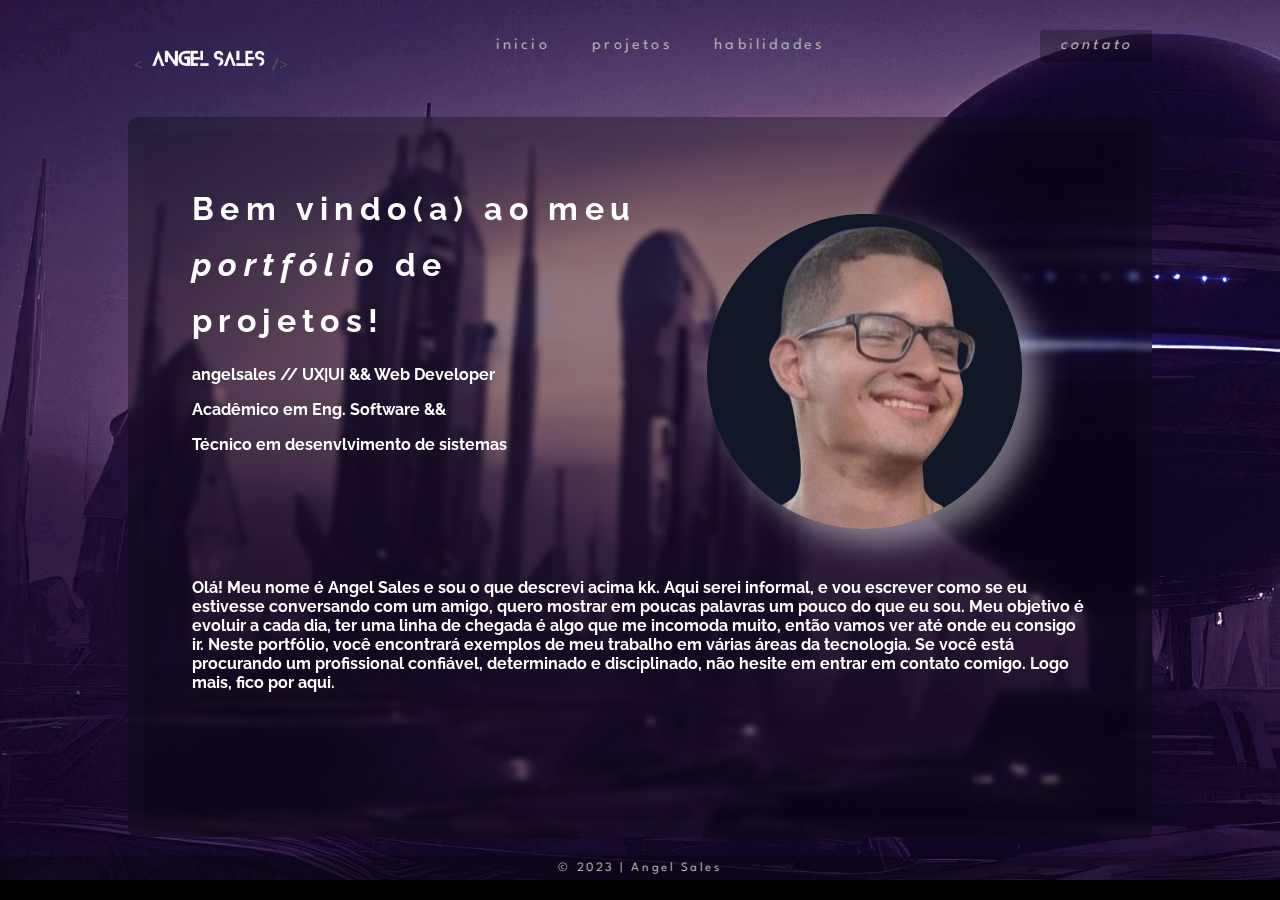
==== index.html @ 44a573d5 "<STYLE>[Home]: Responsabilidade do carregamento do background-image para o js v1.1.0" ====
<!DOCTYPE html>
<html lang="pt-br">
<head>
    <meta charset="UTF-8">
    <link rel="stylesheet" type="text.css" href="style/reset.css">
    <link rel="stylesheet" href="style/index.css">
    <link href='https://fonts.googleapis.com/css?family=League Spartan' rel='stylesheet'>
    <link href='https://fonts.googleapis.com/css?family=Raleway' rel='stylesheet'>
    <title>Angel Sales - Portfólio</title>
    <script type="text/javascript" src="js/background.js"></script>
</head>
<body>
    <div id="corpo">
        <header class="header-main">
            <div class="logo">
                <a href="https://www.linkedin.com/in/angelsales/"><img src="assets/logo.png"></a>
            </div>
            <nav class="nav-bar">
                <ul class="nav-bar-itens">
                    <li class="itens">
                        <a href="">inicio</a>
                    </li>
                    <li class="itens">
                        <a href="">projetos</a>
                    </li>
                    <li class="itens">
                        <a href="">habilidades</a>
                    </li>
                </ul>
            </nav>
            <address class="redes">
                <p><a href="" class="contato">contato</a></p>
            </address>
        </header>
        <main class="main-content">
            <section class="main-apresentacao">
                <h1>Bem vindo(a) ao meu <em>portfólio</em> de projetos!</h1>
                <p>angelsales // UX|UI && Web Developer </p>
                <p>Acadêmico em Eng. Software && </p>
                <p>Técnico em desenvlvimento de sistemas</p>
            </section>
            <div class="main-perfil">
                <img src="/assets/perfilAzulEscuro.png" alt="Foto de perfil de Angel Sales"/>
            </div>
            <section class="main-descricao">
                <p>Olá! Meu nome é Angel Sales e sou o que descrevi acima kk. 
                    Aqui serei  informal, e vou escrever como se eu estivesse conversando com um amigo, quero mostrar em poucas palavras um pouco do que eu sou. Meu objetivo é evoluir a cada dia, ter uma linha de chegada é algo que me incomoda muito, então vamos ver até onde eu consigo ir. Neste portfólio, você encontrará exemplos de meu trabalho em várias áreas da tecnologia. Se você está procurando um profissional confiável, determinado e disciplinado, não hesite em entrar em contato comigo. Logo mais, fico por aqui.</p>
            </section>
            </main>
        <footer class="footer-main">
            <p>&copy; 2023 | Angel Sales</p>
        </footer>
    </div>
</body>

</html>
---- style/index.css ----
body{
    background: black;
    font-family: 'League Spartan', sans-serif;
    font-style: normal;
    margin: 0%;
}

.header-main{
    height: 13vh;
    width: 80%;
    display: flex;
    align-items: center;
    justify-content: center;  
    margin: auto; 
}

.header-main a{
    color: #ACACAC;
    text-decoration: none;
    font-weight: 400;
    font-size: 1em;
    line-height: 2em;
    letter-spacing: 0.2em;
}

.header-main a:hover{
    color: #bebdbd;
}

.logo{
    width: 29vw;
    height: 10vh;
    align-items: center;
    display: flex;
}

.logo img{
    display: flex;
    width: 13vw;
}

.nav-bar{
    height: 10vh;
}

.nav-bar-itens{
    display: flex;
    list-style: none;
    width:29vw;
    justify-content: space-around;
}

.redes{
    display: flex;
    width:29vw;
    height: 10vh;
    justify-content: flex-end;
}

.contato{
    background-color: rgba(0, 0, 0, 0.28);
    border-radius: 0.2em;
    display: flex;
    width: 7em;
    height: 2em;
    justify-content: center;
    align-items: center;
}

.main-content{
    width: 80%;
    height: 80vh;
    margin: auto;
    box-sizing: border-box;
    padding: 3em;
    background: rgba(0, 0, 0, 0.34);
    border: 1em solid rgba(255, 255, 255, 0.01);
    backdrop-filter: blur(0.2em);
    border-radius: 0.6em;
    display: flex;
    flex-wrap: wrap;
    color: white;
    margin-bottom: 1.2em;
    font-family: 'Raleway';
    font-style: normal;
    font-weight: 700;
}

.main-perfil, .main-apresentacao{
    width: 50%;
    padding: 0;
}

.main-apresentacao h1{
    margin: 0;
    font-size: 2em;
    line-height: 56px;
    letter-spacing: 0.2em;
}

.main-perfil{
    display: flex;
    justify-content: center;
    align-items: center;
}

.main-perfil img{
    height: 35vh;   
    background: url(perfilAzulEscuro);
    filter: drop-shadow(17px 15px 14px rgba(255, 255, 255, 0.42));
}

.main-descricao{
    width: 100%;
 }

.footer-main{
    width: 100%;
    height: 1.5em;
    background: rgba(0, 0, 0, 0.20);
    display: flex;
    justify-content: center;
    align-items: center;
}

.footer-main p{
    font-family: 'League Spartan';
    font-style: normal;
    font-weight: 400;
    font-size: 0.8em;
    line-height: 13px;
    letter-spacing: 0.2em;
    color: #ACACAC;
}
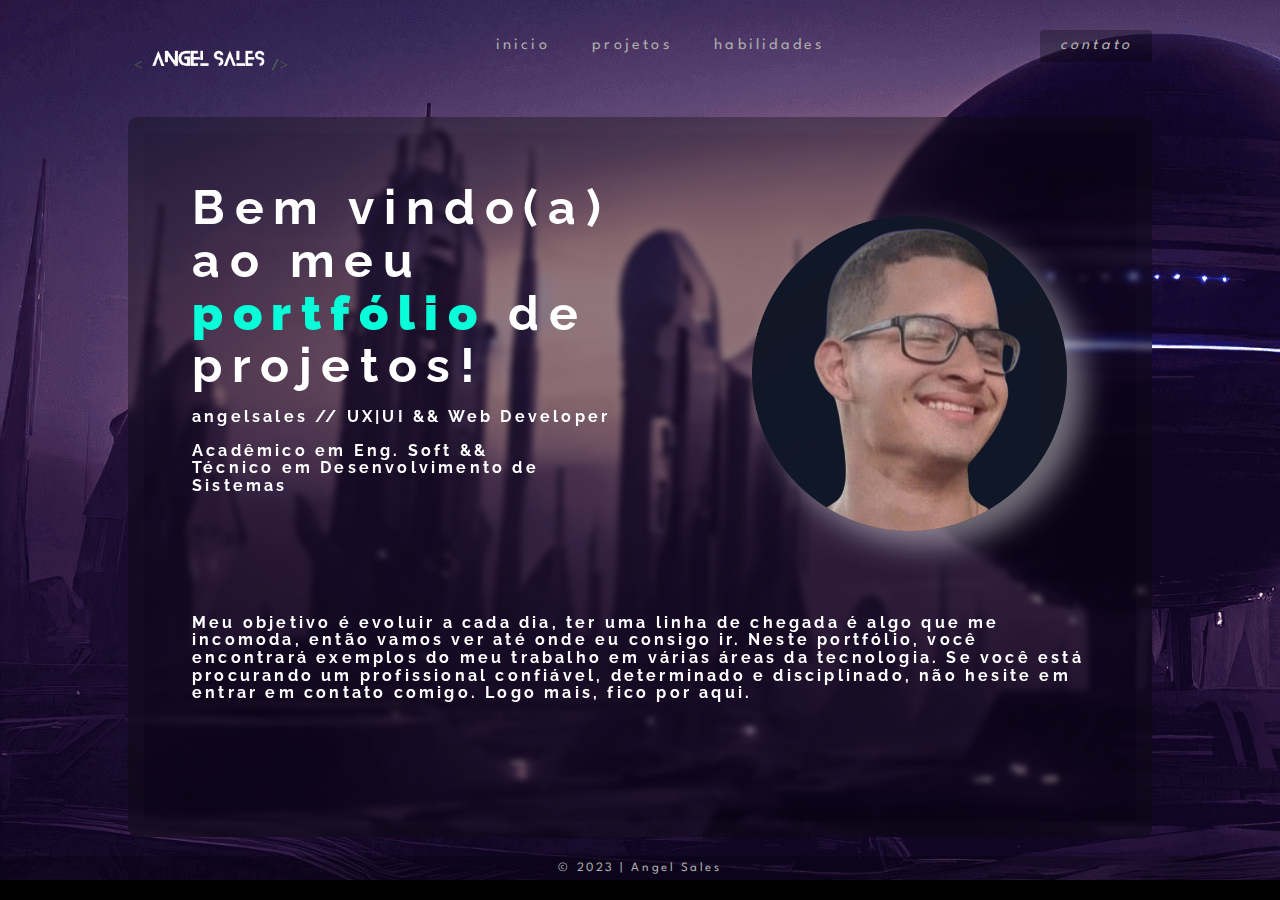
==== commit b5ba6f83: "<STYLE>[Home]: Ajustes finais" ====
--- a/index.html
+++ b/index.html
@@ -34,17 +34,16 @@
         </header>
         <main class="main-content">
             <section class="main-apresentacao">
-                <h1>Bem vindo(a) ao meu <em>portfólio</em> de projetos!</h1>
+                <h1>Bem vindo(a) <br> ao meu <strong>portfólio</strong> de projetos!</h1>
                 <p>angelsales // UX|UI && Web Developer </p>
-                <p>Acadêmico em Eng. Software && </p>
-                <p>Técnico em desenvlvimento de sistemas</p>
+                <p>Acadêmico em Eng. Soft && <br>
+                    Técnico em Desenvolvimento de Sistemas</p>
             </section>
             <div class="main-perfil">
                 <img src="/assets/perfilAzulEscuro.png" alt="Foto de perfil de Angel Sales"/>
             </div>
             <section class="main-descricao">
-                <p>Olá! Meu nome é Angel Sales e sou o que descrevi acima kk. 
-                    Aqui serei  informal, e vou escrever como se eu estivesse conversando com um amigo, quero mostrar em poucas palavras um pouco do que eu sou. Meu objetivo é evoluir a cada dia, ter uma linha de chegada é algo que me incomoda muito, então vamos ver até onde eu consigo ir. Neste portfólio, você encontrará exemplos de meu trabalho em várias áreas da tecnologia. Se você está procurando um profissional confiável, determinado e disciplinado, não hesite em entrar em contato comigo. Logo mais, fico por aqui.</p>
+                <p>Meu objetivo é evoluir a cada dia, ter uma linha de chegada é algo que me incomoda, então vamos ver até onde eu consigo ir. Neste portfólio, você encontrará exemplos do meu trabalho em várias áreas da tecnologia. Se você está procurando um profissional confiável, determinado e disciplinado, não hesite em entrar em contato comigo. Logo mais, fico por aqui.</p>
             </section>
             </main>
         <footer class="footer-main">
--- a/style/index.css
+++ b/style/index.css
@@ -84,6 +84,9 @@
     font-family: 'Raleway';
     font-style: normal;
     font-weight: 700;
+    line-height: 1.1em;
+    letter-spacing: 0.2em;
+    font-weight: 700;
 }
 
 .main-perfil, .main-apresentacao{
@@ -93,14 +96,18 @@
 
 .main-apresentacao h1{
     margin: 0;
-    font-size: 2em;
-    line-height: 56px;
+    font-size: 3em;
+    line-height: 1.1em;
     letter-spacing: 0.2em;
+}
+
+.main-apresentacao strong{
+    color: #08FED8;
 }
 
 .main-perfil{
     display: flex;
-    justify-content: center;
+    justify-content: space-around;
     align-items: center;
 }
 
@@ -108,9 +115,11 @@
     height: 35vh;   
     background: url(perfilAzulEscuro);
     filter: drop-shadow(17px 15px 14px rgba(255, 255, 255, 0.42));
+    margin-left: 10vh;
 }
 
 .main-descricao{
+    margin-top: 2em;
     width: 100%;
  }
 
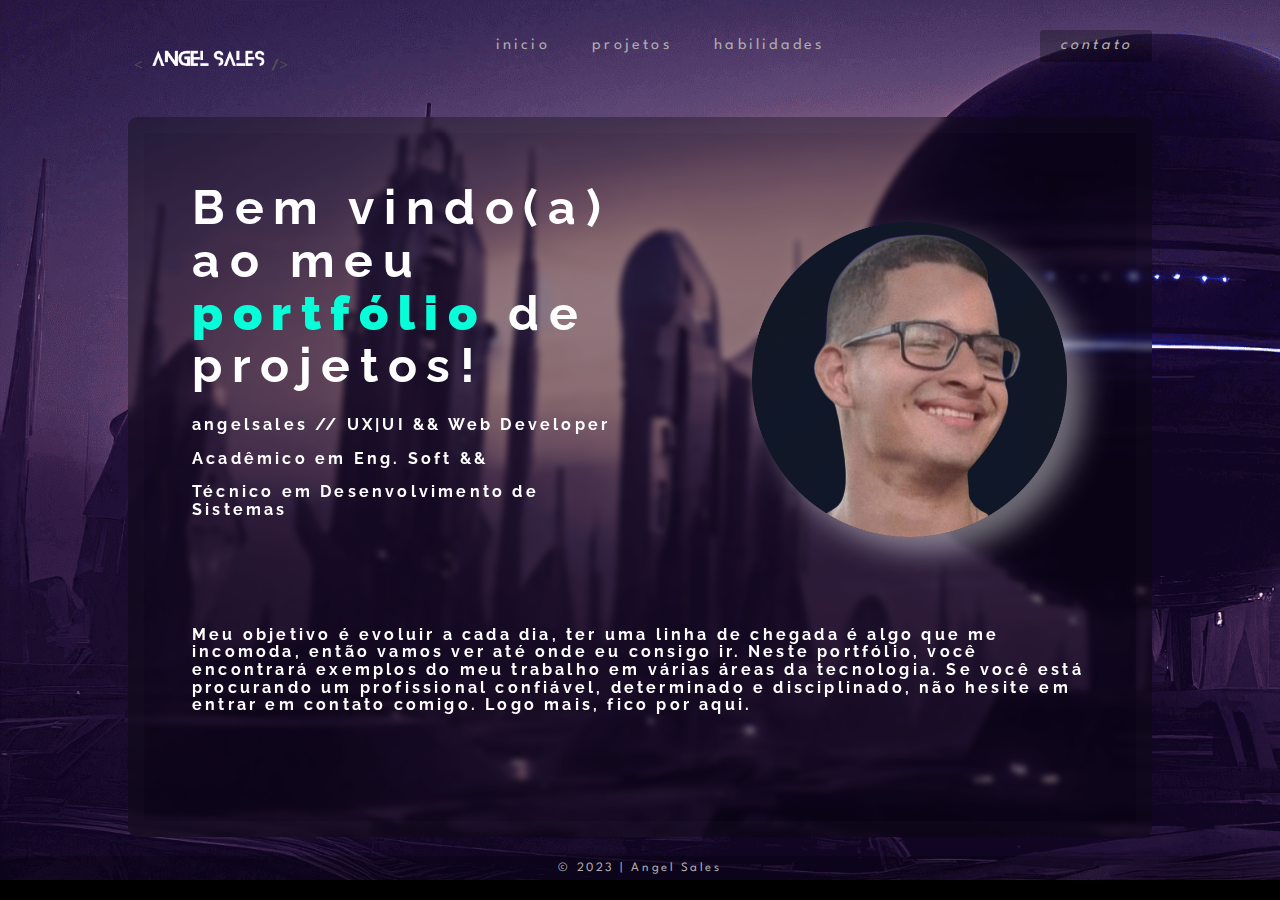
==== commit 0176709b: "<STYLE>[Home]: Ajustes finais" ====
--- a/index.html
+++ b/index.html
@@ -36,8 +36,8 @@
             <section class="main-apresentacao">
                 <h1>Bem vindo(a) <br> ao meu <strong>portfólio</strong> de projetos!</h1>
                 <p>angelsales // UX|UI && Web Developer </p>
-                <p>Acadêmico em Eng. Soft && <br>
-                    Técnico em Desenvolvimento de Sistemas</p>
+                <p>Acadêmico em Eng. Soft && </p>
+                <p>Técnico em Desenvolvimento de Sistemas</p>
             </section>
             <div class="main-perfil">
                 <img src="/assets/perfilAzulEscuro.png" alt="Foto de perfil de Angel Sales"/>
--- a/style/index.css
+++ b/style/index.css
@@ -99,6 +99,7 @@
     font-size: 3em;
     line-height: 1.1em;
     letter-spacing: 0.2em;
+    margin-bottom: 0.5em;
 }
 
 .main-apresentacao strong{
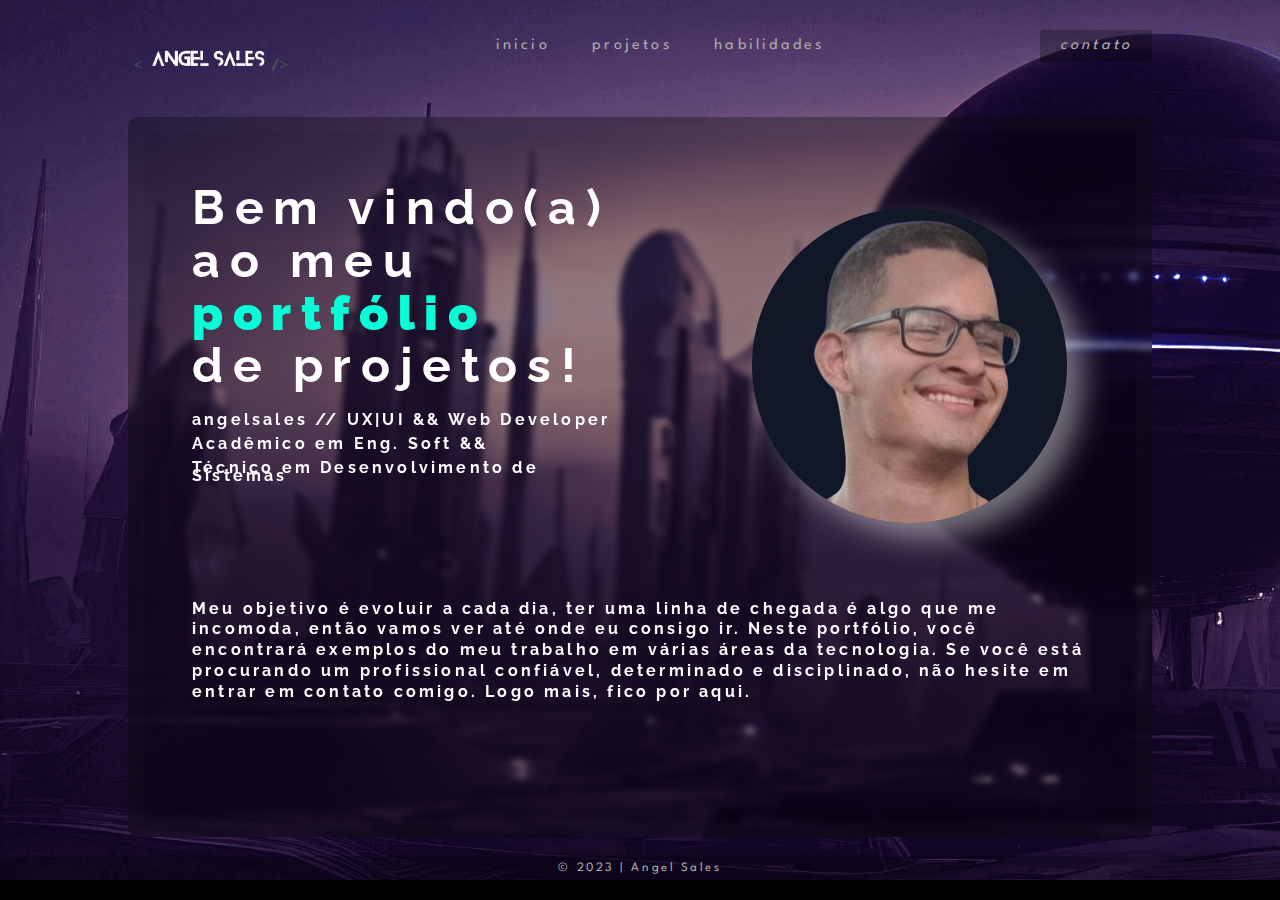
==== commit c0e5cecc: "<STYLE>[Home]: Adicionando animação" ====
--- a/index.html
+++ b/index.html
@@ -2,12 +2,14 @@
 <html lang="pt-br">
 <head>
     <meta charset="UTF-8">
+    <script type="text/javascript" src="js/background.js"></script>
     <link rel="stylesheet" type="text.css" href="style/reset.css">
     <link rel="stylesheet" href="style/index.css">
+    <link rel="stylesheet" href="style/tada.css">
+    <link rel="stylesheet" href="style/type-writer-animation.css">
     <link href='https://fonts.googleapis.com/css?family=League Spartan' rel='stylesheet'>
     <link href='https://fonts.googleapis.com/css?family=Raleway' rel='stylesheet'>
     <title>Angel Sales - Portfólio</title>
-    <script type="text/javascript" src="js/background.js"></script>
 </head>
 <body>
     <div id="corpo">
@@ -34,13 +36,15 @@
         </header>
         <main class="main-content">
             <section class="main-apresentacao">
-                <h1>Bem vindo(a) <br> ao meu <strong>portfólio</strong> de projetos!</h1>
+                <h1 id="elementEl">Bem vindo(a)
+                <br>ao meu <strong>portfólio</strong>
+                <br>de projetos!</h1>
                 <p>angelsales // UX|UI && Web Developer </p>
                 <p>Acadêmico em Eng. Soft && </p>
                 <p>Técnico em Desenvolvimento de Sistemas</p>
             </section>
             <div class="main-perfil">
-                <img src="/assets/perfilAzulEscuro.png" alt="Foto de perfil de Angel Sales"/>
+                <img src="/assets/perfilAzulEscuro.png" alt="Foto de perfil de Angel Sales" class="tada"/>
             </div>
             <section class="main-descricao">
                 <p>Meu objetivo é evoluir a cada dia, ter uma linha de chegada é algo que me incomoda, então vamos ver até onde eu consigo ir. Neste portfólio, você encontrará exemplos do meu trabalho em várias áreas da tecnologia. Se você está procurando um profissional confiável, determinado e disciplinado, não hesite em entrar em contato comigo. Logo mais, fico por aqui.</p>
--- a/style/index.css
+++ b/style/index.css
@@ -84,7 +84,7 @@
     font-family: 'Raleway';
     font-style: normal;
     font-weight: 700;
-    line-height: 1.1em;
+    line-height: 0.5em;
     letter-spacing: 0.2em;
     font-weight: 700;
 }
@@ -122,6 +122,7 @@
 .main-descricao{
     margin-top: 2em;
     width: 100%;
+    line-height: 1.3em;
  }
 
 .footer-main{
--- a/style/tada.css
+++ b/style/tada.css
@@ -0,0 +1,52 @@
+.tada {
+    -webkit-animation-name: tada;
+    animation-name: tada;
+    -webkit-animation-duration: 10s;
+    animation-duration: 1s;
+    -webkit-animation-fill-mode: both;
+    animation-fill-mode: both;
+    }
+    @-webkit-keyframes tada {
+    0% {
+    -webkit-transform: scale3d(1, 1, 1);
+    transform: scale3d(1, 1, 1);
+    }
+    10%, 20% {
+    -webkit-transform: scale3d(.9, .9, .9) rotate3d(0, 0, 1, -3deg);
+    transform: scale3d(.9, .9, .9) rotate3d(0, 0, 1, -3deg);
+    }
+    30%, 50%, 70%, 90% {
+    -webkit-transform: scale3d(1.1, 1.1, 1.1) rotate3d(0, 0, 1, 3deg);
+    transform: scale3d(1.1, 1.1, 1.1) rotate3d(0, 0, 1, 3deg);
+    }
+    40%, 60%, 80% {
+    -webkit-transform: scale3d(1.1, 1.1, 1.1) rotate3d(0, 0, 1, -3deg);
+    transform: scale3d(1.1, 1.1, 1.1) rotate3d(0, 0, 1, -3deg);
+    }
+    100% {
+    -webkit-transform: scale3d(1, 1, 1);
+    transform: scale3d(1, 1, 1);
+    }
+    }
+    @keyframes tada {
+    0% {
+    -webkit-transform: scale3d(1, 1, 1);
+    transform: scale3d(1, 1, 1);
+    }
+    10%, 20% {
+    -webkit-transform: scale3d(.9, .9, .9) rotate3d(0, 0, 1, -3deg);
+    transform: scale3d(.9, .9, .9) rotate3d(0, 0, 1, -3deg);
+    }
+    30%, 50%, 70%, 90% {
+    -webkit-transform: scale3d(1.1, 1.1, 1.1) rotate3d(0, 0, 1, 3deg);
+    transform: scale3d(1.1, 1.1, 1.1) rotate3d(0, 0, 1, 3deg);
+    }
+    40%, 60%, 80% {
+    -webkit-transform: scale3d(1.1, 1.1, 1.1) rotate3d(0, 0, 1, -3deg);
+    transform: scale3d(1.1, 1.1, 1.1) rotate3d(0, 0, 1, -3deg);
+    }
+    100% {
+    -webkit-transform: scale3d(1, 1, 1);
+    transform: scale3d(1, 1, 1);
+    }
+    }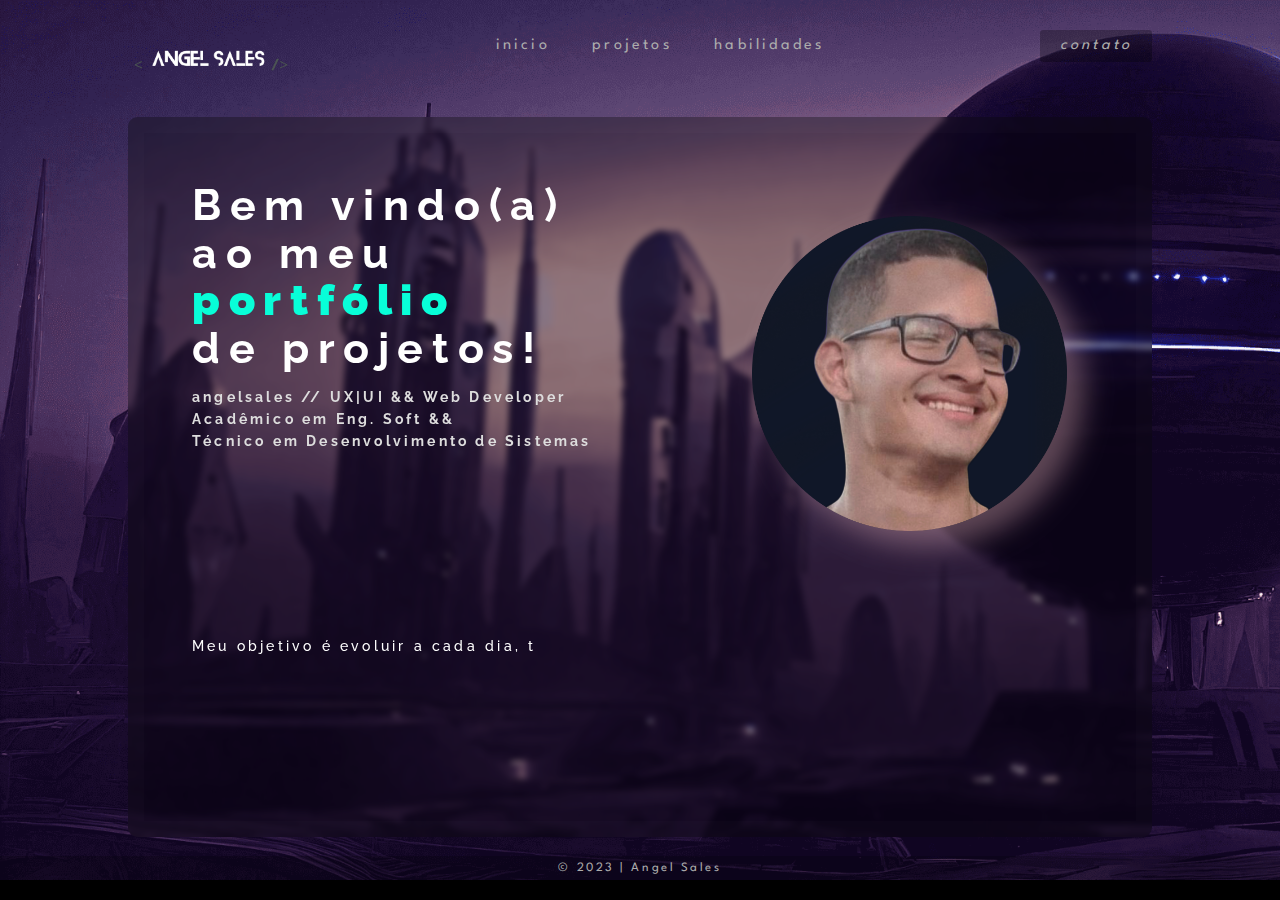
==== commit 2a710563: "<STYLE>[Home]: Animação dos elementos da página" ====
--- a/index.html
+++ b/index.html
@@ -3,10 +3,11 @@
 <head>
     <meta charset="UTF-8">
     <script type="text/javascript" src="js/background.js"></script>
+    <script type="text/javascript" src="js/digitar.js"></script>
     <link rel="stylesheet" type="text.css" href="style/reset.css">
     <link rel="stylesheet" href="style/index.css">
     <link rel="stylesheet" href="style/tada.css">
-    <link rel="stylesheet" href="style/type-writer-animation.css">
+    <link rel="stylesheet" href="style/digitar.css">
     <link href='https://fonts.googleapis.com/css?family=League Spartan' rel='stylesheet'>
     <link href='https://fonts.googleapis.com/css?family=Raleway' rel='stylesheet'>
     <title>Angel Sales - Portfólio</title>
@@ -38,7 +39,7 @@
             <section class="main-apresentacao">
                 <h1 id="elementEl">Bem vindo(a)
                 <br>ao meu <strong>portfólio</strong>
-                <br>de projetos!</h1>
+                <br>de projetos<span class="piscando">!</span></h1>
                 <p>angelsales // UX|UI && Web Developer </p>
                 <p>Acadêmico em Eng. Soft && </p>
                 <p>Técnico em Desenvolvimento de Sistemas</p>
@@ -47,7 +48,7 @@
                 <img src="/assets/perfilAzulEscuro.png" alt="Foto de perfil de Angel Sales" class="tada"/>
             </div>
             <section class="main-descricao">
-                <p>Meu objetivo é evoluir a cada dia, ter uma linha de chegada é algo que me incomoda, então vamos ver até onde eu consigo ir. Neste portfólio, você encontrará exemplos do meu trabalho em várias áreas da tecnologia. Se você está procurando um profissional confiável, determinado e disciplinado, não hesite em entrar em contato comigo. Logo mais, fico por aqui.</p>
+                <p class="digitar">Meu objetivo é evoluir a cada dia, ter uma linha de chegada é algo que me incomoda, então vamos ver até onde eu consigo ir. Neste portfólio, você encontrará exemplos do meu trabalho em várias áreas da tecnologia. Se você está procurando um profissional confiável, determinado e disciplinado, não hesite em entrar em contato comigo. Logo mais, fico por aqui...</p>
             </section>
             </main>
         <footer class="footer-main">
--- a/style/index.css
+++ b/style/index.css
@@ -83,7 +83,7 @@
     margin-bottom: 1.2em;
     font-family: 'Raleway';
     font-style: normal;
-    font-weight: 700;
+    font-weight: 600;
     line-height: 0.5em;
     letter-spacing: 0.2em;
     font-weight: 700;
@@ -91,15 +91,30 @@
 
 .main-perfil, .main-apresentacao{
     width: 50%;
+    height: 65%;
     padding: 0;
 }
 
 .main-apresentacao h1{
     margin: 0;
-    font-size: 3em;
+    font-size: 2.7em;
     line-height: 1.1em;
     letter-spacing: 0.2em;
     margin-bottom: 0.5em;
+}
+
+.piscando{
+    animation: blink 0.7s infinite;
+}
+
+@keyframes blink {
+    from, to { opacity: 1; } /* Define os estados inicial e final da animação */
+    50% { opacity: 0; } /* Define o estado intermediário da animação */
+  }
+
+.main-apresentacao p{
+    font-size: 0.9em;
+    color: #dddddd;
 }
 
 .main-apresentacao strong{
@@ -115,7 +130,7 @@
 .main-perfil img{
     height: 35vh;   
     background: url(perfilAzulEscuro);
-    filter: drop-shadow(17px 15px 14px rgba(255, 255, 255, 0.42));
+    filter: drop-shadow(17px 15px 14px rgb(209, 163, 172,0.42));
     margin-left: 10vh;
 }
 
@@ -123,6 +138,8 @@
     margin-top: 2em;
     width: 100%;
     line-height: 1.3em;
+    font-size: 0.9em;
+    font-weight: 500;
  }
 
 .footer-main{
--- a/style/tada.css
+++ b/style/tada.css
@@ -1,4 +1,4 @@
-.tada {
+.tada:hover {
     -webkit-animation-name: tada;
     animation-name: tada;
     -webkit-animation-duration: 10s;
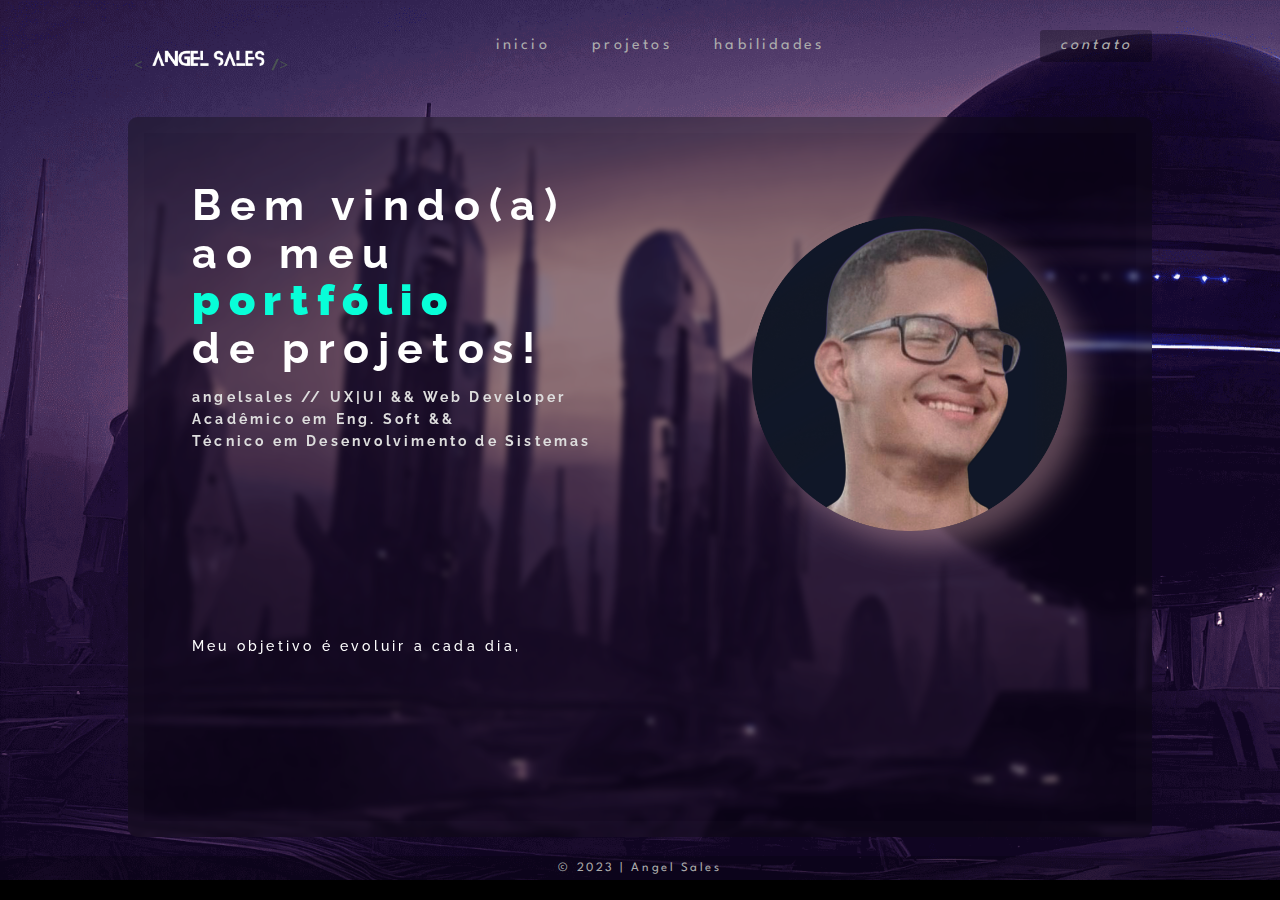
==== commit 86273ca2: "<FEAT>: Criando novas páginas" ====
--- a/index.html
+++ b/index.html
@@ -21,10 +21,10 @@
             <nav class="nav-bar">
                 <ul class="nav-bar-itens">
                     <li class="itens">
-                        <a href="">inicio</a>
+                        <a href="index.html">inicio</a>
                     </li>
                     <li class="itens">
-                        <a href="">projetos</a>
+                        <a href="pages/projetos.html">projetos</a>
                     </li>
                     <li class="itens">
                         <a href="">habilidades</a>
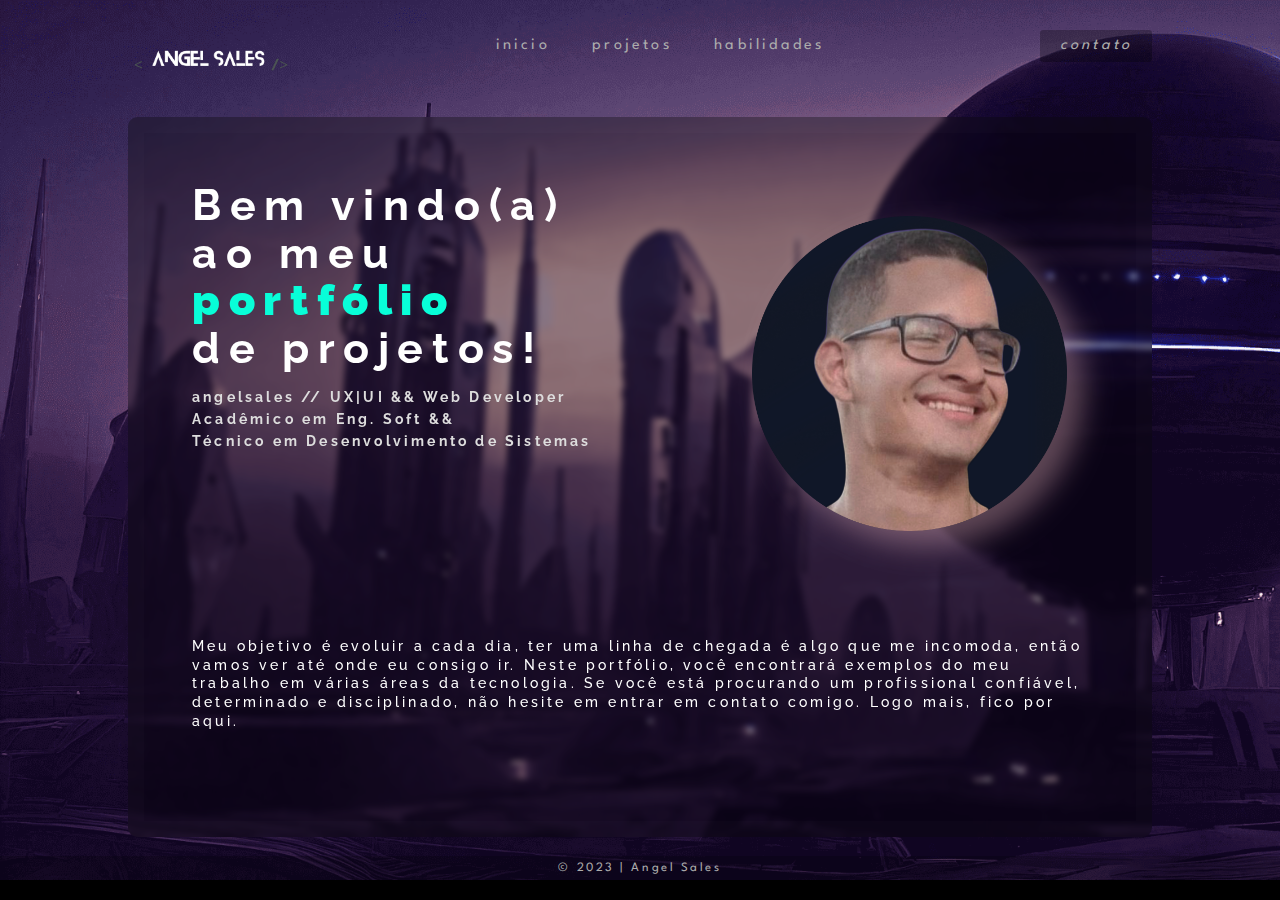
==== commit 6d2974d1: "<Style> Inserindo a logo" ====
--- a/index.html
+++ b/index.html
@@ -3,14 +3,14 @@
 <head>
     <meta charset="UTF-8">
     <script type="text/javascript" src="js/background.js"></script>
-    <script type="text/javascript" src="js/digitar.js"></script>
     <link rel="stylesheet" type="text.css" href="style/reset.css">
     <link rel="stylesheet" href="style/index.css">
     <link rel="stylesheet" href="style/tada.css">
-    <link rel="stylesheet" href="style/digitar.css">
+    <link rel="stylesheet" href="style/type-writer-animation.css">
     <link href='https://fonts.googleapis.com/css?family=League Spartan' rel='stylesheet'>
     <link href='https://fonts.googleapis.com/css?family=Raleway' rel='stylesheet'>
     <title>Angel Sales - Portfólio</title>
+    <link rel="shortcut icon" href="/assets/logo.ico" type="image/x-icon">
 </head>
 <body>
     <div id="corpo">
@@ -21,10 +21,10 @@
             <nav class="nav-bar">
                 <ul class="nav-bar-itens">
                     <li class="itens">
-                        <a href="index.html">inicio</a>
+                        <a href="">inicio</a>
                     </li>
                     <li class="itens">
-                        <a href="pages/projetos.html">projetos</a>
+                        <a href="">projetos</a>
                     </li>
                     <li class="itens">
                         <a href="">habilidades</a>
@@ -39,7 +39,7 @@
             <section class="main-apresentacao">
                 <h1 id="elementEl">Bem vindo(a)
                 <br>ao meu <strong>portfólio</strong>
-                <br>de projetos<span class="piscando">!</span></h1>
+                <br>de projetos!</h1>
                 <p>angelsales // UX|UI && Web Developer </p>
                 <p>Acadêmico em Eng. Soft && </p>
                 <p>Técnico em Desenvolvimento de Sistemas</p>
@@ -48,7 +48,7 @@
                 <img src="/assets/perfilAzulEscuro.png" alt="Foto de perfil de Angel Sales" class="tada"/>
             </div>
             <section class="main-descricao">
-                <p class="digitar">Meu objetivo é evoluir a cada dia, ter uma linha de chegada é algo que me incomoda, então vamos ver até onde eu consigo ir. Neste portfólio, você encontrará exemplos do meu trabalho em várias áreas da tecnologia. Se você está procurando um profissional confiável, determinado e disciplinado, não hesite em entrar em contato comigo. Logo mais, fico por aqui...</p>
+                <p>Meu objetivo é evoluir a cada dia, ter uma linha de chegada é algo que me incomoda, então vamos ver até onde eu consigo ir. Neste portfólio, você encontrará exemplos do meu trabalho em várias áreas da tecnologia. Se você está procurando um profissional confiável, determinado e disciplinado, não hesite em entrar em contato comigo. Logo mais, fico por aqui.</p>
             </section>
             </main>
         <footer class="footer-main">
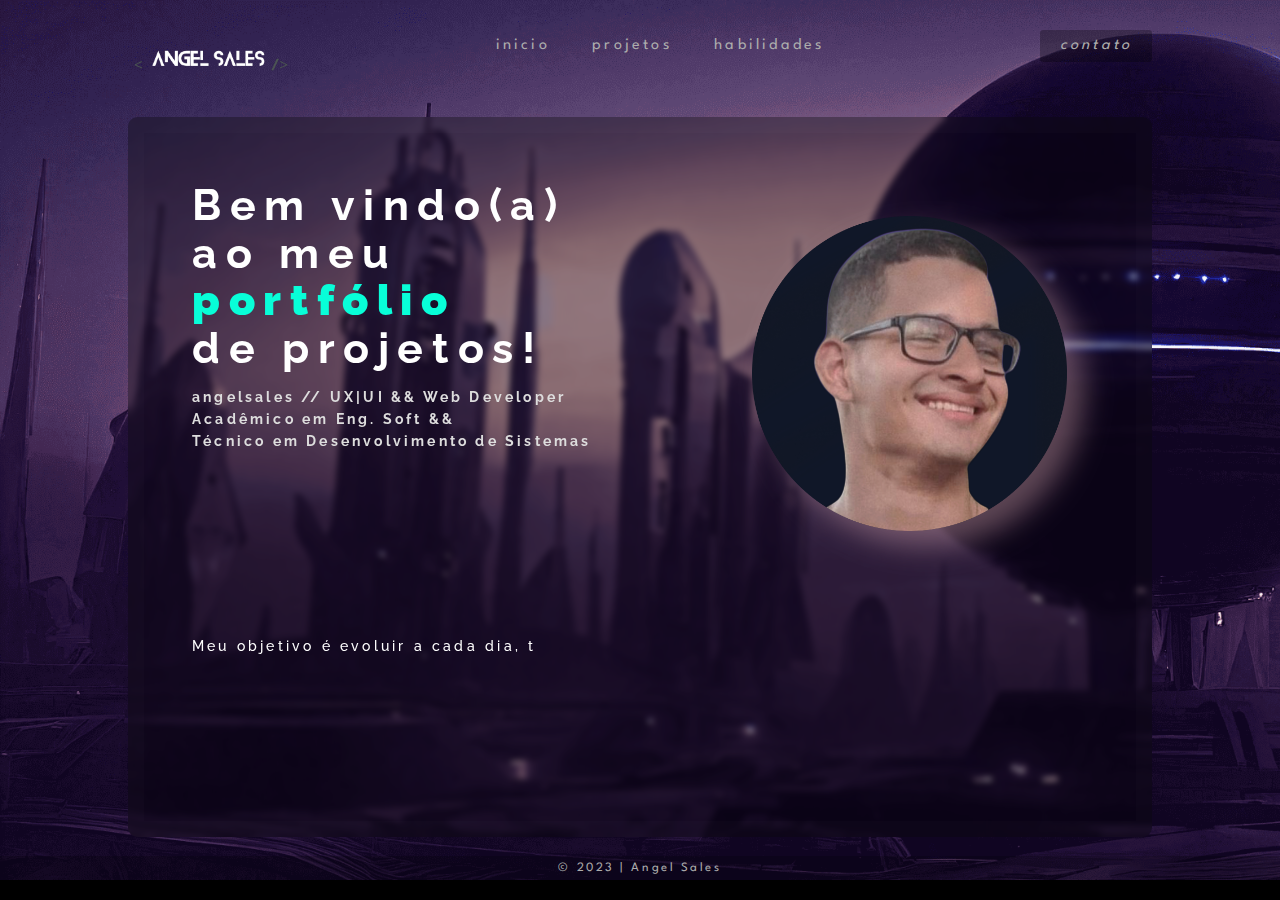
==== commit d1da6f6e: "Merge branch 'main' of https://github.com/angelSalles/Projeto-Portfolio" ====
--- a/index.html
+++ b/index.html
@@ -3,10 +3,11 @@
 <head>
     <meta charset="UTF-8">
     <script type="text/javascript" src="js/background.js"></script>
+    <script type="text/javascript" src="js/digitar.js"></script>
     <link rel="stylesheet" type="text.css" href="style/reset.css">
     <link rel="stylesheet" href="style/index.css">
     <link rel="stylesheet" href="style/tada.css">
-    <link rel="stylesheet" href="style/type-writer-animation.css">
+    <link rel="stylesheet" href="style/digitar.css">
     <link href='https://fonts.googleapis.com/css?family=League Spartan' rel='stylesheet'>
     <link href='https://fonts.googleapis.com/css?family=Raleway' rel='stylesheet'>
     <title>Angel Sales - Portfólio</title>
@@ -21,10 +22,10 @@
             <nav class="nav-bar">
                 <ul class="nav-bar-itens">
                     <li class="itens">
-                        <a href="">inicio</a>
+                        <a href="index.html">inicio</a>
                     </li>
                     <li class="itens">
-                        <a href="">projetos</a>
+                        <a href="pages/projetos.html">projetos</a>
                     </li>
                     <li class="itens">
                         <a href="">habilidades</a>
@@ -39,7 +40,7 @@
             <section class="main-apresentacao">
                 <h1 id="elementEl">Bem vindo(a)
                 <br>ao meu <strong>portfólio</strong>
-                <br>de projetos!</h1>
+                <br>de projetos<span class="piscando">!</span></h1>
                 <p>angelsales // UX|UI && Web Developer </p>
                 <p>Acadêmico em Eng. Soft && </p>
                 <p>Técnico em Desenvolvimento de Sistemas</p>
@@ -48,7 +49,7 @@
                 <img src="/assets/perfilAzulEscuro.png" alt="Foto de perfil de Angel Sales" class="tada"/>
             </div>
             <section class="main-descricao">
-                <p>Meu objetivo é evoluir a cada dia, ter uma linha de chegada é algo que me incomoda, então vamos ver até onde eu consigo ir. Neste portfólio, você encontrará exemplos do meu trabalho em várias áreas da tecnologia. Se você está procurando um profissional confiável, determinado e disciplinado, não hesite em entrar em contato comigo. Logo mais, fico por aqui.</p>
+                <p class="digitar">Meu objetivo é evoluir a cada dia, ter uma linha de chegada é algo que me incomoda, então vamos ver até onde eu consigo ir. Neste portfólio, você encontrará exemplos do meu trabalho em várias áreas da tecnologia. Se você está procurando um profissional confiável, determinado e disciplinado, não hesite em entrar em contato comigo. Logo mais, fico por aqui...</p>
             </section>
             </main>
         <footer class="footer-main">
